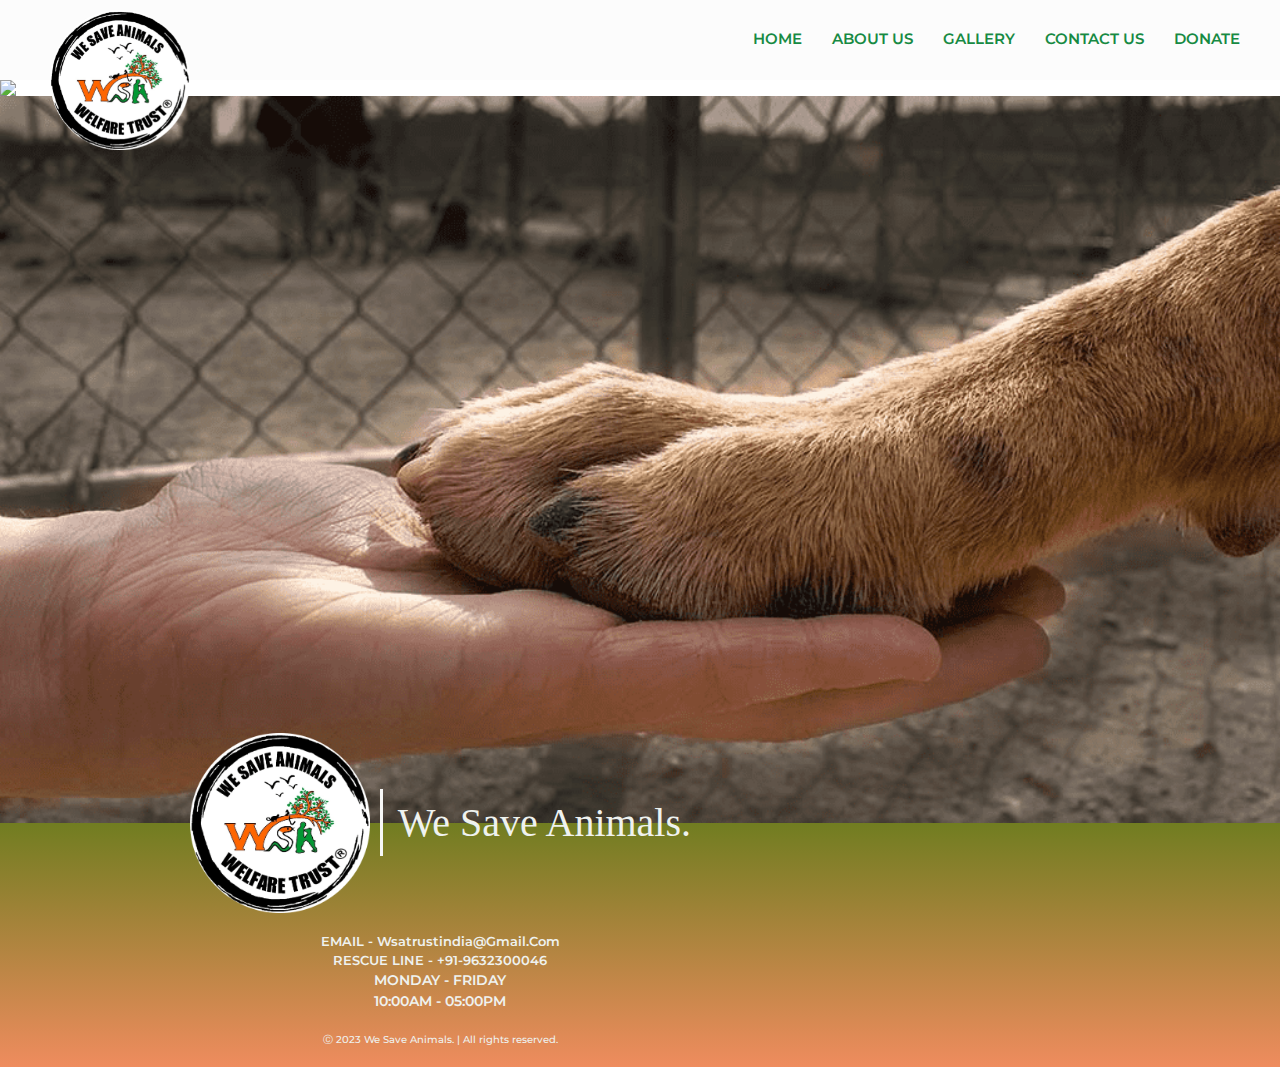
==== donate.html @ dcb3ffca "Add files via upload" ====
<!DOCTYPE html>
<html lang="en">

<head>
    <meta charset="UTF-8" />
    <meta http-equiv="X-UA-Compatible" content="IE=edge" />
    <meta name="viewport" content="width=device-width, initial-scale=1.0" />
    <title>Contact Us</title>
    <link rel="icon" href="images/wsa_logo.png" />

    <!-- ================================================
                                        FONTS 
                ================================================== -->
    <link rel="preconnect" href="https://fonts.googleapis.com" />
    <link rel="preconnect" href="https://fonts.gstatic.com" crossorigin />
    <link href="https://fonts.googleapis.com/css2?family=Montserrat:wght@300;400;500;600;700&display=swap"
        rel="stylesheet" />

    <link rel="preconnect" href="https://fonts.googleapis.com">
    <link rel="preconnect" href="https://fonts.gstatic.com" crossorigin>
    <link href="https://fonts.googleapis.com/css2?family=Permanent+Marker&display=swap" rel="stylesheet">

    <link rel="preconnect" href="https://fonts.googleapis.com">
    <link rel="preconnect" href="https://fonts.gstatic.com" crossorigin>
    <link href="https://fonts.googleapis.com/css2?family=Comic+Neue:ital,wght@0,300;0,400;1,300&display=swap"
        rel="stylesheet">

    <link rel="preconnect" href="https://fonts.googleapis.com">
    <link rel="preconnect" href="https://fonts.gstatic.com" crossorigin>
    <link
        href="https://fonts.googleapis.com/css2?family=Kalam:wght@300;400;700&family=Open+Sans:wght@700;800&display=swap"
        rel="stylesheet">
    <!-- ================================================
                                        CSS 
                ================================================== -->
    <link rel="stylesheet" href="styles/general.css" />
    <link rel="stylesheet" href="styles/header.css" />
    <link rel="stylesheet" href="styles/contact.css" />
    <link rel="stylesheet" href="styles/footer.css" />

    <!-- ================================================
                                        FONT AWESOME 
                ================================================== -->
    <script src="https://kit.fontawesome.com/c346eaf8db.js" crossorigin="anonymous"></script>
</head>

<body>
    <header class="navigation_panel container">
        <a href="index.html">
            <img src="images/wsa_logo.png" alt="wsa-logo" class="wsa-logo large_screen">
        </a>
        <div class="wsa_medium_screen_logo">
            <a href="index.html">
                <img src="images/wsa_logo.png" alt="wsa-logo" class="wsa-logo">
            </a>
            <div class="wsa_name">
                <p>We</p>
                <p>Save</p>
                <p>Animals<span class="wsa-name-dot">.</span></p>
            </div>
        </div>
        <nav class="navbar">
            <ul class="navbar-list">
                <li><a href="index.html" class="navbar-link">Home</a></li>
                <li><a href="about.html" class="navbar-link">About Us</a></li>
                <li><a href="gallery.html" class="navbar-link">Gallery</a></li>
                <li><a href="contact.html" class="navbar-link">Contact Us</a></li>
                <li><a href="donate.html" class="navbar-link">Donate</a></li>
            </ul>
        </nav>
        <div class="hamburger-btn">
            <i class="fa-solid fa-bars fa-3x hamburger-icon" style="color: #137136;"></i>
            <i class="fa-solid fa-xmark fa-3x hamburger-icon" style="color: #137136;"></i>
        </div>
    </header>

    <main>

    <style>img{display:block;
    margin-left:auto;
    margin-left: auto;}</style>
       <img src="https://devesh42508.github.io/responsive_website_forWSA/images//qr.jpeg">


     <div class="main-content">
         <i class="fa fa-check main-content__checkmark" id="checkmark"></i>
        
     </div>
    </main>
    <!-- _______________________ FOOTER ________________________ -->
    <section>
        <div class="peeping_pets container">
            <img src="images/21845EE2-DC4B-4E0E-AA16-40F65CD4631B.png" alt=""> 
        </div>
        <div class="footer_social_media_sidebar container">
            <a href="https://www.youtube.com/channel/UCoe7IQVULtg7o59XiWgIBSg" target="_blank"><i
                class="fa-brands fa-youtube fa-xl"></i></a>
        <a href="https://www.facebook.com/WSA-We-Save-Animals-1663165890625653/?hc_ref=ARQ7vjLG3HV5adfBbiHtF6yOfhxAc-vHyBR6IC_l3cnIDUFiVYrMWs55MWhjJnGKdKw" target="_blank"><i
                class="fa-brands fa-facebook fa-xl"></i></a>
        <a href="https://www.instagram.com/invites/contact/?i=23fdh7it96ti&utm_content=38eqpv2" target="_blank"><i
                class="fa-brands fa-instagram fa-xl"></i></a>
                <a href="https://maps.app.goo.gl/wT9ZL3hq55VcUWzt6" target="_blank"><i
                 class="s-media fa-solid fa-location-dot fa-beat fa-2x"></i></a>
        </div>
        <footer class="footer container">

            <div class="footer_logo footer_grid ">
                <img src="images/wsa_logo.png" alt="wsa-logo" class="footer-wsa-logo">
                <div class="footer-wsa_name">
                    <p>We Save Animals<span class="footer-wsa-name-dot">.</span></p>
                </div>
            </div>

            
                <div class="contact_info">
                    <p class="our-mail">EMAIL - Wsatrustindia@Gmail.Com</p>
                    <p class="our-phone">RESCUE LINE - +91-9632300046</p>
                    <p class="work-day">MONDAY - FRIDAY</p>
                    <p class="work-time">10:00AM - 05:00PM</p>
                </div>
            </div>

            <div class=" dog_line_art footer_grid">
               
            </div>
            <div class="copyright">
                &#9400; 2023 We Save Animals. | All rights reserved.
            </div>
        </footer>
    </section>
    <script src="js/index.js"></script>
</body>

</html>
---- styles/general.css ----
*,
::after,
::before{
    box-sizing: inherit;
}
:root {
    --orange: #FF671F;
    --green: #178A43;
    --white: #ffffff;
    --blue:rgba(0, 0, 78, 0.684);
  }
html{
    box-sizing: border-box;
    font-size:62.5%;
    overflow-x: hidden;
    scroll-behavior: smooth;
}
body{
    margin: 0;
    font-family: 'Montserrat', sans-serif;
    /* overflow: hidden; Hide scrollbars */
    overflow-x: hidden;
    padding-top: 8rem;
background-color: #ffffff;
}
li{
    list-style-type:none;
}

p{
    margin: 0;
    
}
h1,h2,h3{
    margin: 0;
}

.container {
    max-width: 1536px;
    margin-left: auto;
    margin-right: auto;
    /* padding-left: 0.5rem;
    padding-right: 0.5rem; */
  }

/* .scroll_animation{
    opacity: 0;
    transform:translate(0,100px);
    animation: scroll_in 1s forwards;

}

@keyframes scroll_in{
    0%{
        opacity: 1;
        transform:translate(0,100px);
    }
    100%{
        opacity: 1;
        transform:translate(0,0);
    }
} */
---- styles/header.css ----
.wsa_medium_screen_logo{
    display: none;
}
.navigation_panel {
  width: 100%;
  padding: 0 4rem;
  height: 8rem;
  display: flex;
  justify-content: flex-end;
  align-items: center;
  /* background-color: var(--white); */
  background-color: #fcfcfc;
  position: fixed;
  top: 0;
  left: 0;
  right: 0;
  z-index: 100;
}

.navigation_panel .wsa-logo {
  position: absolute;
  height: 14rem;
  top: 1rem;
  left: 5rem;
}

.navbar-list {
  display: flex;
  justify-content: space-between;
  align-items: center;
  gap: 3rem;
}

.navbar-link:link,
.navbar-link:visited {
  display: inline-block;
  text-decoration: none;
  text-transform: uppercase;
  margin-bottom: 0.2rem;
  padding-bottom: 0.2rem;
  color: var(--green);
  font-size: 1.5rem;
  font-weight: 600;
  transition: all 0.1s ease;
}

.navbar-link:hover,
.navbar-link:active {
  color: var(--orange);
  border-bottom: 0.2rem solid var(--green);
  margin-bottom: 0;
}

.donate-btn {
  background-color: var(--green);
  color: var(--white);
  font-size: 1.4rem;
  font-family: 'Permanent Marker', cursive;
  letter-spacing: 0.2rem;
  font-weight: 400;
  padding: 0.6em 0.9em;
  margin: 0.3rem;
  border: none;
  border-radius: 5%;
  box-shadow: 0.3rem 0.3rem 0 rgb(242, 244, 242);
  cursor: pointer;
  transition: all 0.1s;
}

.donate-btn:active {
  box-shadow: none;
  margin: 0.6rem 0 0 0.6rem;
}

/* --------------------------HAMBURGER------------------------- */

.hamburger-btn {
  display: none;
  background: transparent;
  cursor: pointer;
}

.hamburger-btn .fa-xmark {
  display: none;
}

/* ------------------------SCROLL TRANSFORM--------------------- */

.scrolled{
  transition: all 0.8s ease;
  border-bottom: 0.1rem solid var(--orange);
  justify-content: space-between;
  height: 7rem;
}

.scrolled .wsa-logo{
  transition: all 0.8s ease;
  position: static;
  height:5.5rem;
}
.scrolled .navbar-list{
  gap: 6rem;
}

/* --------------------------------------------------------- */
/* _______________________ RESPONSIVE ______________________ */
/* --------------------------------------------------------- */

/* 980px */

@media (max-width: 60em) {

  .navigation_panel {
    justify-content: space-between;
  }
.navigation_panel .large_screen{
    display: none;
}
.wsa_medium_screen_logo{
    display:block;
  }
  .navigation_panel .wsa-logo {
    position: static;
    height: 6rem;
  }
  .wsa_medium_screen_logo{
    display: flex;
    gap: 0.5rem;
  }
  .wsa_name{
border-left: 0.3rem solid var(--orange);
padding-left: 0.4rem;
font-family: "Permanent Marker", cursive;

  }
  .wsa_name p{
    margin: 0.3rem 0;
    font-size: 1.2rem;
    font-weight: 500;
    color: var(--green);
}
.wsa_name .wsa-name-dot{
      color: var(--orange);
  }
  .navbar-link:hover,
  .navbar-link:active {
    color: var(--white);
    border-bottom: 0.2rem solid var(--green);
    margin-bottom: 0;
  }
  .hamburger-btn {
    display: block;
    z-index: 999;
    /* border: 0.1rem solid var(--green); */
    padding: 0.2rem;
    border-radius: 10%;
  }

  .navbar {
    /* display: none; */
    width: 100%;
    height: 100vh;
    background: rgb(255, 128, 69);

    filter: brightness(90%);
    position: absolute;
    top: 0;
    left: 0;

    display: flex;
    justify-content: center;
    align-items:center;
    /* -------------transition----------- */
    transform: translateX(100%);
    transition: all 0.5s ease;

    opacity: 0;
    visibility: hidden;
    pointer-events: none;
  }


  .navbar-list {
    flex-direction: column;
    align-items: center;
  }

  .active .navbar {
    transform: translateX(0);
    opacity: 1;
    visibility: visible;
    pointer-events: auto;
  }

  .active .fa-bars {
    display: none;
  }
  .active .fa-xmark {
    display: block;
  }
}
---- styles/contact.css ----
/* --------------------------HERO SECTION-------------------------------- */

.contactUs_hero_section {
  padding: 0;
  position: relative;
  color: var(--white);
  position: fixed;
  top: 8rem;
  left: 0;
  right: 0;
  bottom: 0;
  z-index: -99;
}

.contactUs-backround-image {
  height: 90vh;
  width: 100%;
  object-fit: cover;
  object-position: center;
  filter: brightness(50%);
}

.contactUs_hero_title {
  position: absolute;
  bottom: 13%;
  left: 0;
  /* right: 15%; */
  padding-left: 3rem;
}
.contactUs_hero_title p {
  font-size: calc(1rem + 0.8vw);
  letter-spacing: 0.1rem;
  border-bottom: 2px solid var(--orange);
  display: inline-block;
  margin-bottom: 0.5rem;
  font-weight: 300;
}
.contactUs_hero_title h1 {
  font-size: calc(2.4rem + 1vw);
  letter-spacing: 0.1rem;
  font-weight: 700;
}
.contactUs_hero_title h1 span {
  color: var(--orange);
}

/* --------------------------ORANGE BAR SECTION-------------------------------- */

.contact_banner {
  text-align: center;
  padding-top: 100vh;
}

.contact_banner .orange_bar {
  font-size: 2.4rem;
  padding: 1rem 0;
  background-color: var(--orange);
  color: var(--white);
}

/* --------------------------CONTACT SECTION-------------------------------- */

.contact_us_form {
  background-color: white;
  display: flex;
  gap: 1rem;
  /* margin: 5rem; */
  padding: 1.5rem;
}

.reach_from_social-media {
  width: 30%;
  display: flex;
  flex-direction: column;
  justify-content: space-between;
  margin-top: 5rem;
}

.direct_contact {
  display: flex;
  align-items: center;
  gap: 1.5rem;
  margin-bottom: 5rem;
}

.direct_contact .fa-solid {
  color: var(--green);
}

.direct_contact .description h2 {
  color: darkgreen;
  margin-bottom: 0.5rem;
}
.direct_contact .description p {
  color: rgb(0, 52, 0);
  font-size: 1.2rem;
  font-weight: 500;
}
.div_social-media {
  display: flex;
  justify-content: space-evenly;
  padding-bottom: 1rem;
}
.div_social-media a {
  color: darkgreen;
}

/* --------------------------FORM---------------------- */
.reach_from_form {
  /* background-color:rgb(255, 197, 90); */
  background-color: rgb(193, 191, 187);
  padding: 5rem;
  border-radius: 3rem;
  color: rgb(0, 70, 0);
}

.reach_from_form h1 {
  font-size: 3rem;
  width: 90%;
  margin-bottom: 1rem;
}

.reach_from_form p {
  font-size: 1.6rem;
  width: 60%;
  margin-bottom: 2rem;
}

.reach_from_form input,
.reach_from_form label,
.reach_from_form textarea {
  display: block;
  background-color: rgb(193, 191, 187);
  border: none;
  border-bottom: 0.15rem solid rgba(0, 100, 0, 0.737);
  width: 100%;
  padding: 2rem 0 1rem 0.2rem;
  margin-bottom: 0.5rem;
  outline: none;
  font-family: "Montserrat", sans-serif;
  color: rgb(109, 77, 0);
  font-weight: 500;
  font-size: 1.4rem;
}
.reach_from_form input::placeholder {
  color: rgba(0, 83, 0, 0.408);
}
.reach_from_form label {
  border: none;
  color: darkgreen;
  display: inline-block;
}

#user_message {
  resize: none;
  height: 15vh;
  padding-top: 0;
  margin-bottom: 2rem;
}

.checker_box {
  display: flex;
  flex-direction: column;
}

.div_check_box {
  padding: 1rem 0;
  display: flex;
  justify-content: space-around;
  align-items: center;
}

input[type="checkbox"] + label {
  display: block;
  margin: 0.2em;
  cursor: pointer;
  padding: 0.2em;
}

input[type="checkbox"] {
  display: none;
}

input[type="checkbox"] + label:before {
  content: "\2714";
  border: 0.1em solid darkgreen;
  border-radius: 0.2em;
  display: inline-block;
  width: 1.5em;
  height: 1.5em;
  padding-left: 0.2em;
  padding-bottom: 0.3em;
  margin-right: 0.2em;
  vertical-align: bottom;
  color: transparent;
  transition: 0.2s;
}

input[type="checkbox"] + label:active:before {
  transform: scale(0);
}

input[type="checkbox"]:checked + label:before {
  background-color: darkgreen;
  border-color: darkgreen;
  color: #fff;
}

.form_button {
  width: 100%;
  padding: 1rem 0;
}

.submit_form_btn {
  width: 100%;
  font-size: 1.6rem;
  padding: 1em 0;
  background-color: darkgreen;
  color: white;
  border: none;
  font-weight: 600;
  cursor: pointer;
  transition: all 0.2s;
}
.submit_form_btn:hover {
  background-color: rgb(255, 255, 255);
  color: darkgreen;
}

.maps {
  height: 40vh;
  width: 100%;
  background-color: white;
  padding: 3rem 5rem;
  /* border: 0.2rem solid darkgreen; */


}
.maps iframe {
  width: 100%;
  height: 100%;
}
/* ----------------------------------------RESPONSIVE---------------------------------------------- */

@media (max-width: 1024px) {
  .contact_us_form {
    flex-wrap: wrap-reverse;
  }
  .reach_from_social-media {
    width: 80%;
    margin: 0 auto;
    padding: 5rem 0;
  }
  .reach_from_form h1 {
    font-size: 3rem;
    width: 95%;
    margin-bottom: 1rem;
  }
  
  .reach_from_form p {
    font-size: 1.6rem;
    width: 80%;
    margin-bottom: 2rem;
  }
}
---- styles/footer.css ----
.peeping_pets{
    width: 100%;
    padding-top: 0;
    margin-bottom: -10.2%;
    max-width: 2560px;
    margin-left: auto;
    margin-right: auto;
    background-color: white;
    z-index: -10;
}
.peeping_pets img{
width: 100%;
}

.footer .footer_logo {
  grid-area: one;
  display: flex;
  justify-content: center;
  align-items: center;
}

.footer-wsa-logo {
  max-width: 18rem;
}

.footer-wsa_name {
  font-size: 4rem;
  border-left: 0.3rem solid rgb(247, 248, 247);
  padding: 1rem 0 1rem 1.5rem;
  margin-left: 1rem;
  font-family: "Permanent Marker", cursive;
}

.footer .div_email {
  grid-area: two;
}

.subscribe {
  margin-bottom: 3rem;
  /* border: 2px double darkgreen;
  padding: 3rem 1rem; */
}
.subscribe label {
  display: block;
  font-size: 1.4rem;
  font-weight: 500;
  margin-bottom: 1rem;
}

#email-id {
  font-size: 1.3rem;
  font-family: "Comic Neue", cursive;
  letter-spacing: 0.2rem;
  font-weight: 400;
  padding: 1em 3em;
  margin: 0.2rem 0;
  border: none;
  border-top-left-radius: 5%;
  border-bottom-left-radius: 5%;
}

.contact_info{
    text-align: center;
}
.our-mail,
.our-phone {
  margin-bottom: 0.3rem;
  font-size: 1.3rem;
  font-weight: 600;
}

.work-time,
.work-day {
  margin-bottom: 0.3rem;
  font-size: 1.4rem;
  font-weight: 600;
}

.subscribe-btn {
  background-color: var(--green);
  color: var(--white);
  font-size: 1.3rem;
  letter-spacing: 0.1rem;
  font-weight: 600;
  padding: 1em 0.9em;
  margin: 0.2rem 0 0.2rem -0.4rem;
  border: none;
  border-top-right-radius: 5%;
  border-bottom-right-radius: 5%;
  cursor: pointer;
  transition: all 0.1s;
}

.subscribe-btn:hover{
  background-color: var(--orange);
  color: var(--white);
}
.footer .dog_line_art {
  grid-area: three;
  display: grid;
  justify-content: end;
  margin: 0 auto;
}

.footer .dog_line_art img {
  max-width: 50rem;
}

.footer_social_media_sidebar{
  padding: 1rem 0 1rem 2rem;
  display: flex;
  justify-content:flex-start;
  gap: 2rem;
  background: rgb(240, 241, 240);
  background: linear-gradient(180deg, rgb(251, 253, 251) 0%, rgb(248, 251, 248) 100%);
}

.footer_social_media_sidebar .s-media{
    color:white;
}
.s-media:hover{
    color: var(--white);
}

.footer {
  background: rgb(255,103,31);
  background: linear-gradient(180deg, rgb(56, 118, 5) 0%, rgb(239, 140, 94) 100%);
  color:rgb(239, 242, 239);
  display: grid;
  gap: 2rem;
  padding-block: 2rem;
  align-items: center;
  justify-items: center;
  grid-template-areas:
    "one three"
    "two three";
}

.copyright{
  display: block;
  text-align: center;
  font-weight: 500;
}
/* ------------------------------------------------------------------ */

@media (max-width: 640px) {
  .footer {
    grid-template-areas:
      "one"
      "three"
      "two";
    gap: 4rem;
  }

  .footer .footer_logo {
    display: flex;
    justify-content: center;
    align-items: center;
  }
  .footer-wsa-logo {
    width: 12rem;
  }
  .footer-wsa_name {
    font-size: 2rem;
    border-left: 0.2rem solid var(--white);
    padding: 1rem 0 1rem 1.5rem;
    margin-left: 1rem;
    font-family: "Permanent Marker", cursive;
  }

  .footer .dog_line_art {
    display: grid;
    justify-content: center;
  }
  .footer .dog_line_art img {
    width: 32rem;
  }
}
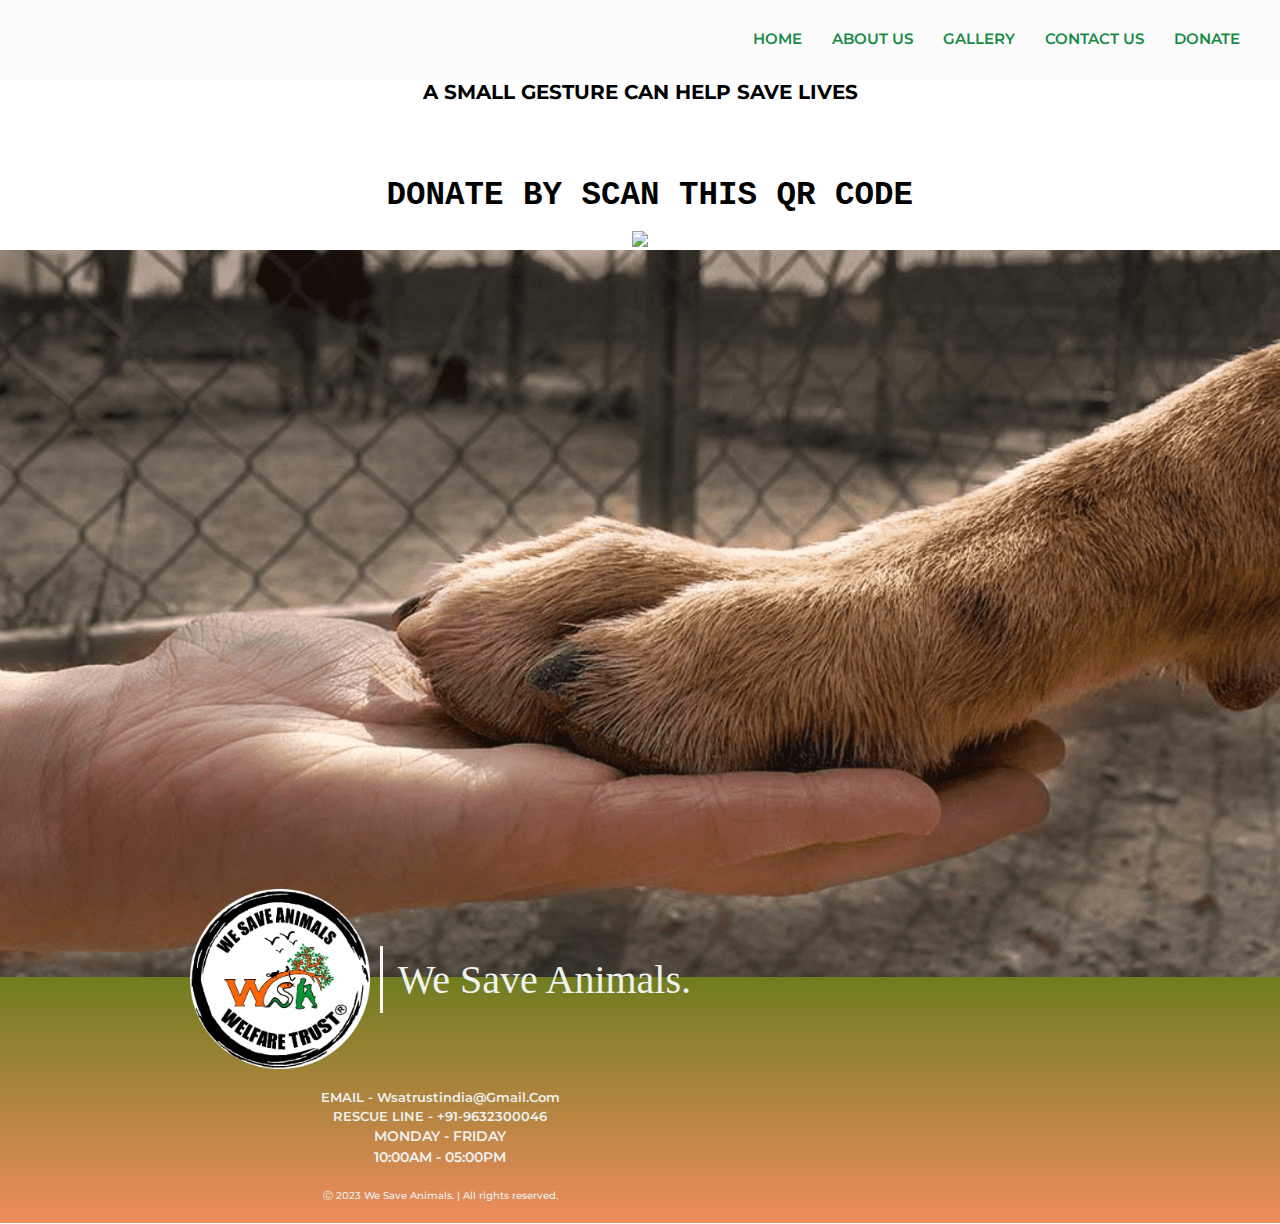
==== commit 176193af: "Update donate.html" ====
--- a/donate.html
+++ b/donate.html
@@ -47,9 +47,7 @@
 
 <body>
     <header class="navigation_panel container">
-        <a href="index.html">
-            <img src="images/wsa_logo.png" alt="wsa-logo" class="wsa-logo large_screen">
-        </a>
+        
         <div class="wsa_medium_screen_logo">
             <a href="index.html">
                 <img src="images/wsa_logo.png" alt="wsa-logo" class="wsa-logo">
@@ -77,10 +75,13 @@
 
     <main>
 
-    <style>img{display:block;
-    margin-left:auto;
-    margin-left: auto;}</style>
-       <img src="https://devesh42508.github.io/responsive_website_forWSA/images//qr.jpeg">
+    
+        <center><h1>A SMALL GESTURE CAN HELP SAVE LIVES</h1>
+           <h1><pre> 
+            
+            <h1> DONATE BY SCAN THIS QR CODE</h1></pre></h1>
+       <img src="https://devesh42508.github.io/responsive_website_forWSA/images//qr.jpeg" >
+        </center>
 
 
      <div class="main-content">
